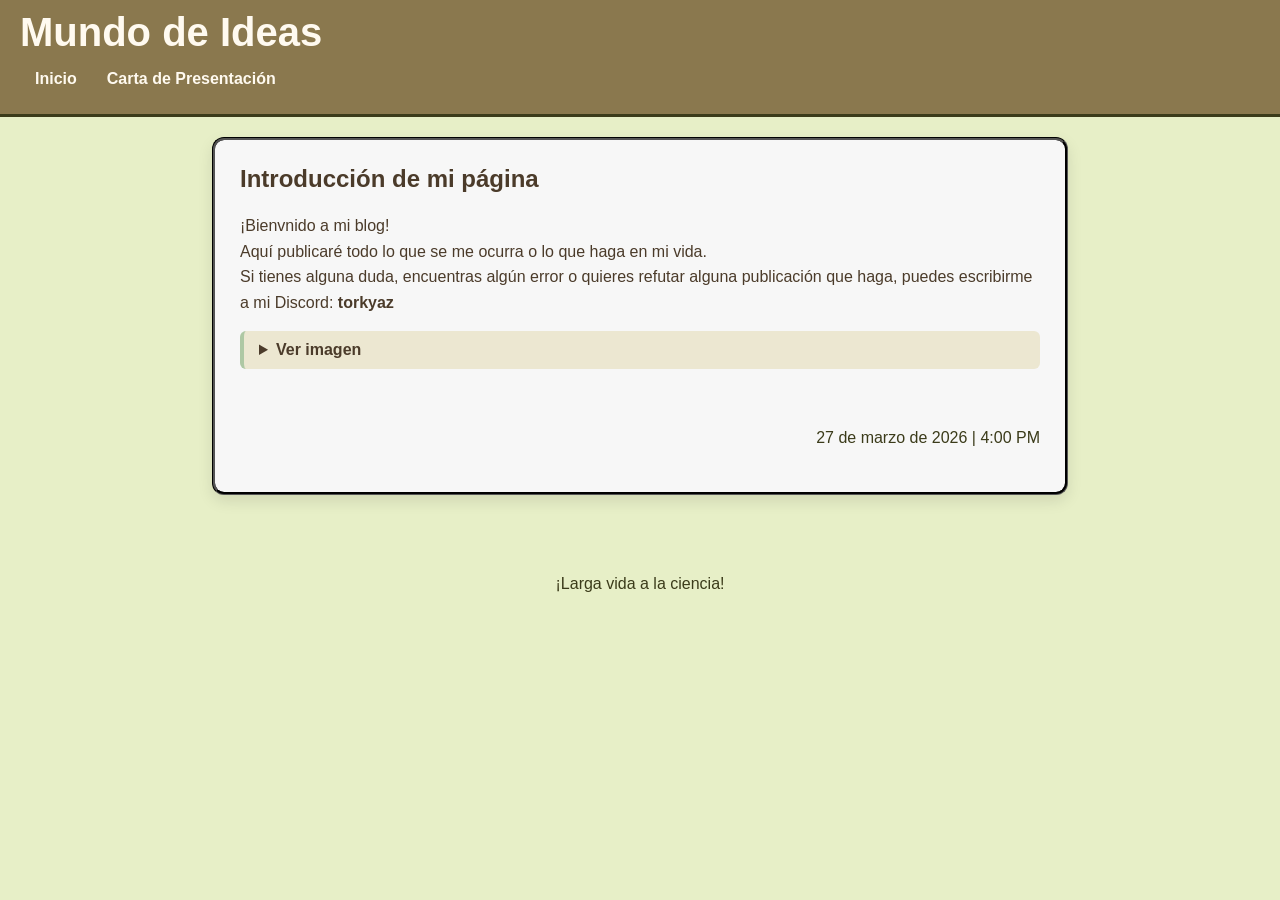
==== pages/blog.html @ 705943fc "Gran actualizacion" ====
<!DOCTYPE html>
<html lang="es">
<head>
    <meta charset="UTF-8">
    <meta name="viewport" content="width=device-width, initial-scale=1.0">
    <link rel="stylesheet" href="/styles/blog.css">
    <title>Mundo de Ideas</title>
</head>
<body>
    <header class="headx">
        <h1>Mundo de Ideas</h1>
        <nav>
            <ul>
                <li><a href="/index.html">Inicio</a></li>
                <li><a href="/pages/presentation-card.html">Carta de Presentación</a></li>
            </ul>
        </nav>
    </header>

    <main>
        <!--
        <article>
            <header class="title">
                <h2>Mi primer artículo vintage</h2>
            </header>
            <p>Este es el contenido de mi primer artículo con estilo vintage. Puedes sentir la calidez y la estética de un blog más clásico y acogedor.</p>
            <details>
                <summary>Ver PDF de ejemplo</summary>
                <iframe src="resources/ejemplo.pdf" width="100%" height="400px"></iframe>
            </details>

            <footer>Publicado el 27 de marzo de 2026</footer>
        </article>

        <article>
            <header class="title">
                <h2>Ideas creativas para el día</h2>
            </header>
            <p>Hoy quiero compartir algunas técnicas para mantener la creatividad activa y generar nuevas ideas que pueden inspirar futuros proyectos.</p>
            <details>
                <summary>Ver recurso adicional</summary>
                <p>Este es un recurso complementario que se puede desplegar para ver detalles sin ocupar toda la pantalla.</p>
            </details>

            <footer></footer>
        </article>
        -->

        <article>
            <header class="title">
                <h2>Introducción de mi página</h2>
            </header>
            <p>¡Bienvnido a mi blog! <br> Aquí publicaré todo lo que se me ocurra o lo que haga en mi vida. <br> Si tienes alguna duda, encuentras algún error o quieres refutar alguna publicación que haga, puedes escribirme a mi Discord: <b>torkyaz</b></p>
            <details>
                <summary>Ver imagen</summary>
                <img src="/src/Hello!!.jpg" alt="Saludo">
            </details>

            <footer>27 de marzo de 2026 | 4:00 PM</footer>
        </article>
    </main>

    <footer class="foot">¡Larga vida a la ciencia!</footer>
</body>
</html>
---- styles/blog.css ----
/* Estilo general vintage */
body {
    font-family: 'Trebuchet MS', 'Lucida Sans Unicode', 'Lucida Grande', 'Lucida Sans', Arial, sans-serif;
    background-color: #E7EFC7;
    color: #4b3b2a;
    margin: 0;
    padding: 0;
}

.headx {
    background-color: #8A784E;
    color: #fffaf0;
    text-align: left;
    padding: 10px 20px;
    border-bottom: 3px solid #3B3B1A;
}

.headx h1 {
    font-size: 2.5em;
    margin: 0;
}

nav ul {
    list-style: none;
    display: flex;
    justify-content: left;
    margin-top: 15px;
    padding: 0;
}

nav li {
    margin: 0 15px;
}

nav a {
    color: #fffaf0;
    text-decoration: none;
    font-weight: bold;
}

nav a:hover {
    text-decoration: underline;
}

main {
    display: flex;
    flex-direction: column;
    align-items: center;
    padding: 20px 10%;
    gap: 30px;
}

article {
    background-color: #F7F7F7;
    padding: 25px;
    border-radius: 12px;
    box-shadow: 0 6px 15px rgba(0,0,0,0.1);
    width: 100%;
    max-width: 800px;
    border-style: groove;
    border-color: black;
}

article header h2 {
    margin-top: 0;
}

article p {
    line-height: 1.6;
}

details {
    margin-top: 15px;
    background-color: #ECE7D1;
    padding: 10px 15px;
    border-left: 4px solid #AEC8A4;
    border-radius: 6px;
}

details summary {
    cursor: pointer;
    font-weight: bold;
}

iframe {
    margin-top: 10px;
    border: 1px solid #3B3B1A;
    border-radius: 4px;
}

footer {
    color: #3B3B1A;
    text-align: right;
    padding: 20px 0;
    margin-top: 40px;
}

a {
    color: #AEC8A4;
}

a:hover {
    text-decoration: underline;
}

.foot {
    text-align: center;
}

@media (max-width: 1024px) {
    main {
        padding: 20px 8%;
    }
    nav ul {
        justify-content: center;
        flex-wrap: wrap;
    }
    nav li {
        margin: 5px 10px;
    }
    .headx h1 {
        font-size: 2.2em;
    }
}

@media (max-width: 768px) {
    main {
        padding: 15px 5%;
    }
    article {
        padding: 20px;
    }
    .headx h1 {
        font-size: 2em;
        text-align: center;
    }
    nav ul {
        flex-direction: column;
        align-items: center;
    }
    nav li {
        margin: 8px 0;
    }
    footer {
        text-align: center;
    }
}

@media (max-width: 480px) {
    .headx h1 {
        font-size: 1.8em;
    }
    article {
        padding: 15px;
    }
    details iframe {
        height: 250px;
    }
}
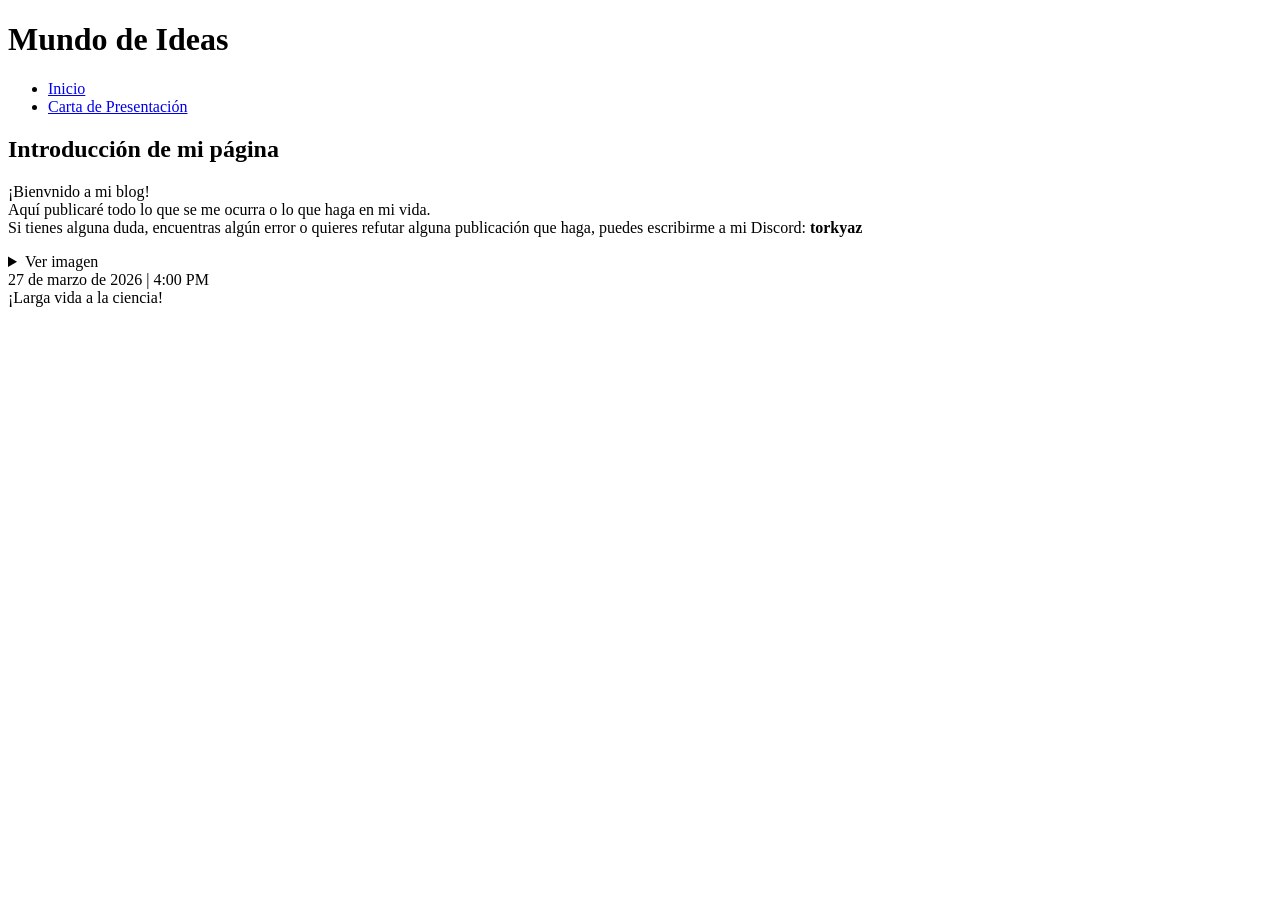
==== commit 6979ba8c: "dots uptade" ====
--- a/pages/blog.html
+++ b/pages/blog.html
@@ -3,7 +3,7 @@
 <head>
     <meta charset="UTF-8">
     <meta name="viewport" content="width=device-width, initial-scale=1.0">
-    <link rel="stylesheet" href="/styles/blog.css">
+    <link rel="stylesheet" href="./styles/blog.css">
     <title>Mundo de Ideas</title>
 </head>
 <body>
@@ -11,8 +11,8 @@
         <h1>Mundo de Ideas</h1>
         <nav>
             <ul>
-                <li><a href="/index.html">Inicio</a></li>
-                <li><a href="/pages/presentation-card.html">Carta de Presentación</a></li>
+                <li><a href="./index.html">Inicio</a></li>
+                <li><a href="./pages/presentation-card.html">Carta de Presentación</a></li>
             </ul>
         </nav>
     </header>
@@ -53,7 +53,7 @@
             <p>¡Bienvnido a mi blog! <br> Aquí publicaré todo lo que se me ocurra o lo que haga en mi vida. <br> Si tienes alguna duda, encuentras algún error o quieres refutar alguna publicación que haga, puedes escribirme a mi Discord: <b>torkyaz</b></p>
             <details>
                 <summary>Ver imagen</summary>
-                <img src="/src/Hello!!.jpg" alt="Saludo">
+                <img src="./src/Hello!!.jpg" alt="Saludo">
             </details>
 
             <footer>27 de marzo de 2026 | 4:00 PM</footer>
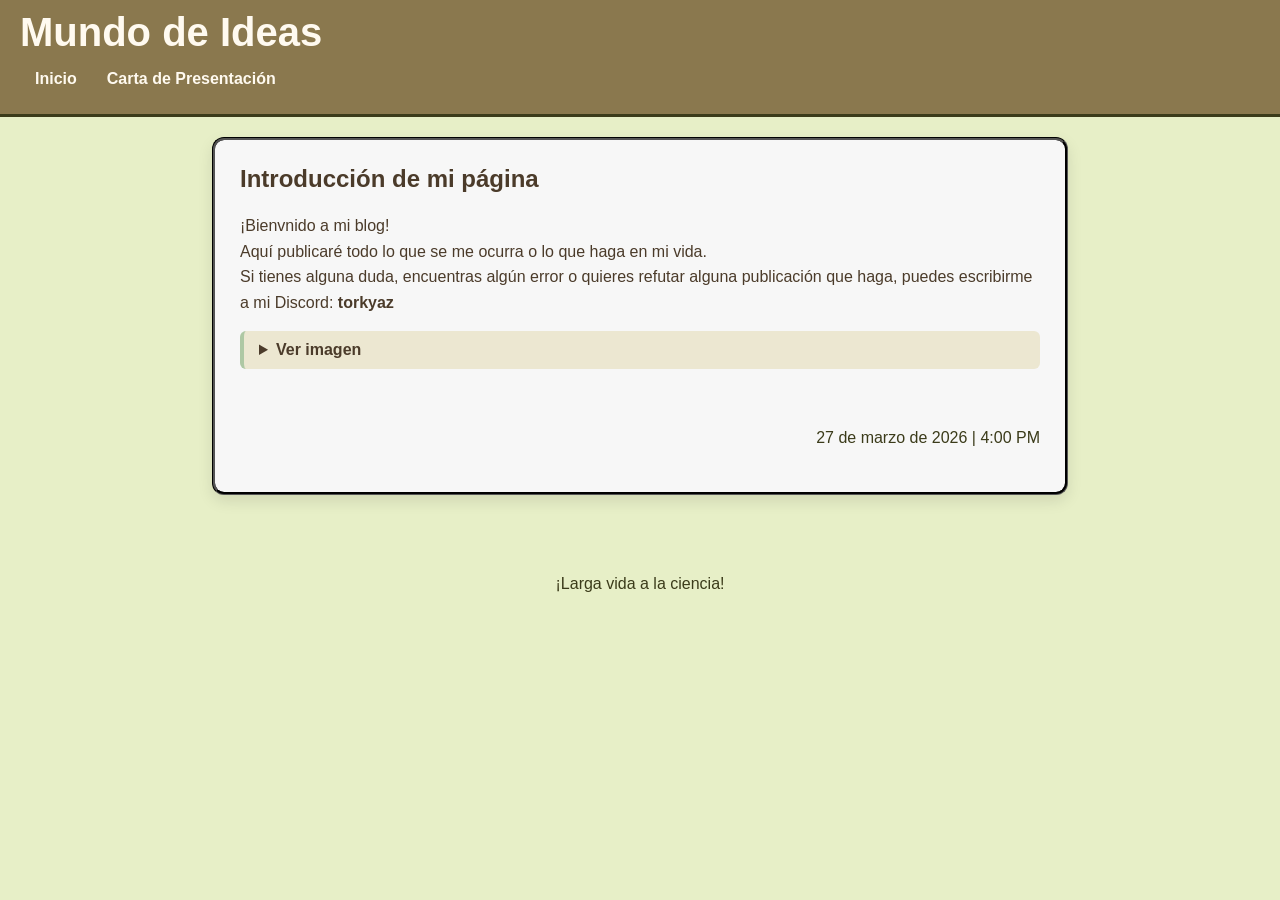
==== commit 0af311ff: "dots update 2" ====
--- a/pages/blog.html
+++ b/pages/blog.html
@@ -3,7 +3,7 @@
 <head>
     <meta charset="UTF-8">
     <meta name="viewport" content="width=device-width, initial-scale=1.0">
-    <link rel="stylesheet" href="./styles/blog.css">
+    <link rel="stylesheet" href="/styles/blog.css">
     <title>Mundo de Ideas</title>
 </head>
 <body>
@@ -11,8 +11,8 @@
         <h1>Mundo de Ideas</h1>
         <nav>
             <ul>
-                <li><a href="./index.html">Inicio</a></li>
-                <li><a href="./pages/presentation-card.html">Carta de Presentación</a></li>
+                <li><a href="/index.html">Inicio</a></li>
+                <li><a href="presentation-card.html">Carta de Presentación</a></li>
             </ul>
         </nav>
     </header>
--- a/styles/blog.css
+++ b/styles/blog.css
@@ -0,0 +1,159 @@
+/* Estilo general vintage */
+body {
+    font-family: 'Trebuchet MS', 'Lucida Sans Unicode', 'Lucida Grande', 'Lucida Sans', Arial, sans-serif;
+    background-color: #E7EFC7;
+    color: #4b3b2a;
+    margin: 0;
+    padding: 0;
+}
+
+.headx {
+    background-color: #8A784E;
+    color: #fffaf0;
+    text-align: left;
+    padding: 10px 20px;
+    border-bottom: 3px solid #3B3B1A;
+}
+
+.headx h1 {
+    font-size: 2.5em;
+    margin: 0;
+}
+
+nav ul {
+    list-style: none;
+    display: flex;
+    justify-content: left;
+    margin-top: 15px;
+    padding: 0;
+}
+
+nav li {
+    margin: 0 15px;
+}
+
+nav a {
+    color: #fffaf0;
+    text-decoration: none;
+    font-weight: bold;
+}
+
+nav a:hover {
+    text-decoration: underline;
+}
+
+main {
+    display: flex;
+    flex-direction: column;
+    align-items: center;
+    padding: 20px 10%;
+    gap: 30px;
+}
+
+article {
+    background-color: #F7F7F7;
+    padding: 25px;
+    border-radius: 12px;
+    box-shadow: 0 6px 15px rgba(0,0,0,0.1);
+    width: 100%;
+    max-width: 800px;
+    border-style: groove;
+    border-color: black;
+}
+
+article header h2 {
+    margin-top: 0;
+}
+
+article p {
+    line-height: 1.6;
+}
+
+details {
+    margin-top: 15px;
+    background-color: #ECE7D1;
+    padding: 10px 15px;
+    border-left: 4px solid #AEC8A4;
+    border-radius: 6px;
+}
+
+details summary {
+    cursor: pointer;
+    font-weight: bold;
+}
+
+iframe {
+    margin-top: 10px;
+    border: 1px solid #3B3B1A;
+    border-radius: 4px;
+}
+
+footer {
+    color: #3B3B1A;
+    text-align: right;
+    padding: 20px 0;
+    margin-top: 40px;
+}
+
+a {
+    color: #AEC8A4;
+}
+
+a:hover {
+    text-decoration: underline;
+}
+
+.foot {
+    text-align: center;
+}
+
+@media (max-width: 1024px) {
+    main {
+        padding: 20px 8%;
+    }
+    nav ul {
+        justify-content: center;
+        flex-wrap: wrap;
+    }
+    nav li {
+        margin: 5px 10px;
+    }
+    .headx h1 {
+        font-size: 2.2em;
+    }
+}
+
+@media (max-width: 768px) {
+    main {
+        padding: 15px 5%;
+    }
+    article {
+        padding: 20px;
+    }
+    .headx h1 {
+        font-size: 2em;
+        text-align: center;
+    }
+    nav ul {
+        flex-direction: column;
+        align-items: center;
+    }
+    nav li {
+        margin: 8px 0;
+    }
+    footer {
+        text-align: center;
+    }
+}
+
+@media (max-width: 480px) {
+    .headx h1 {
+        font-size: 1.8em;
+    }
+    article {
+        padding: 15px;
+    }
+    details iframe {
+        height: 250px;
+    }
+}
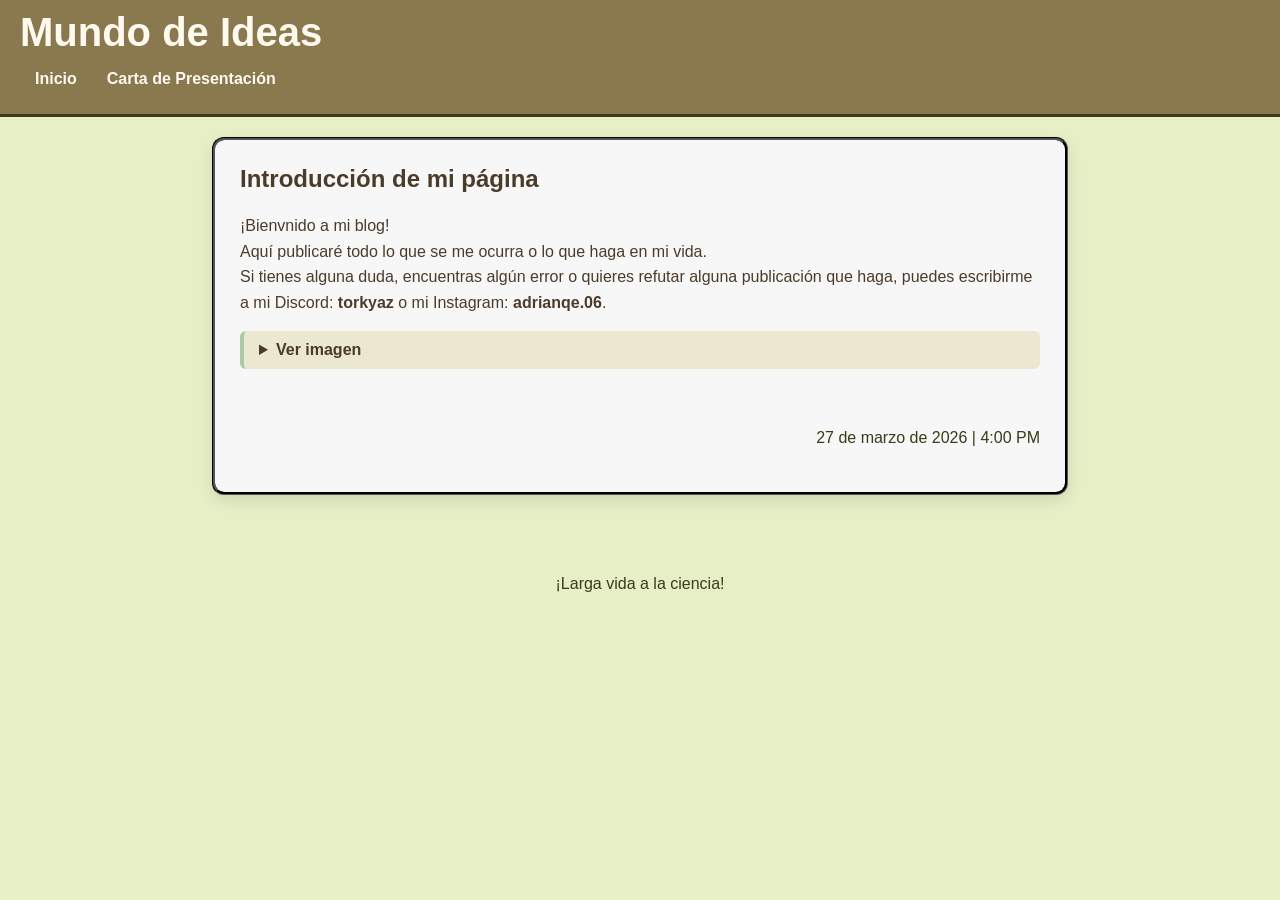
==== commit fd824458: "arreglos de bugs" ====
--- a/pages/blog.html
+++ b/pages/blog.html
@@ -3,7 +3,7 @@
 <head>
     <meta charset="UTF-8">
     <meta name="viewport" content="width=device-width, initial-scale=1.0">
-    <link rel="stylesheet" href="/styles/blog.css">
+    <link rel="stylesheet" href="../styles/blog.css">
     <title>Mundo de Ideas</title>
 </head>
 <body>
@@ -11,7 +11,7 @@
         <h1>Mundo de Ideas</h1>
         <nav>
             <ul>
-                <li><a href="/index.html">Inicio</a></li>
+                <li><a href="../index.html">Inicio</a></li>
                 <li><a href="presentation-card.html">Carta de Presentación</a></li>
             </ul>
         </nav>
@@ -50,10 +50,10 @@
             <header class="title">
                 <h2>Introducción de mi página</h2>
             </header>
-            <p>¡Bienvnido a mi blog! <br> Aquí publicaré todo lo que se me ocurra o lo que haga en mi vida. <br> Si tienes alguna duda, encuentras algún error o quieres refutar alguna publicación que haga, puedes escribirme a mi Discord: <b>torkyaz</b></p>
+            <p>¡Bienvnido a mi blog! <br> Aquí publicaré todo lo que se me ocurra o lo que haga en mi vida. <br> Si tienes alguna duda, encuentras algún error o quieres refutar alguna publicación que haga, puedes escribirme a mi Discord: <b>torkyaz</b> o mi Instagram: <b>adrianqe.06</b>.</p>
             <details>
                 <summary>Ver imagen</summary>
-                <img src="./src/Hello!!.jpg" alt="Saludo">
+                <img src="../src/Hello!!.jpg" alt="Saludo">
             </details>
 
             <footer>27 de marzo de 2026 | 4:00 PM</footer>
--- a/styles/blog.css
+++ b/styles/blog.css
@@ -82,6 +82,10 @@
     font-weight: bold;
 }
 
+img {
+    border-radius: 1em;
+}
+
 iframe {
     margin-top: 10px;
     border: 1px solid #3B3B1A;
@@ -146,7 +150,7 @@
     }
 }
 
-@media (max-width: 480px) {
+@media (max-width: 620px) {
     .headx h1 {
         font-size: 1.8em;
     }
@@ -156,4 +160,8 @@
     details iframe {
         height: 250px;
     }
+    img {
+        width: 50%;
+        height: 50%;
+    }
 }
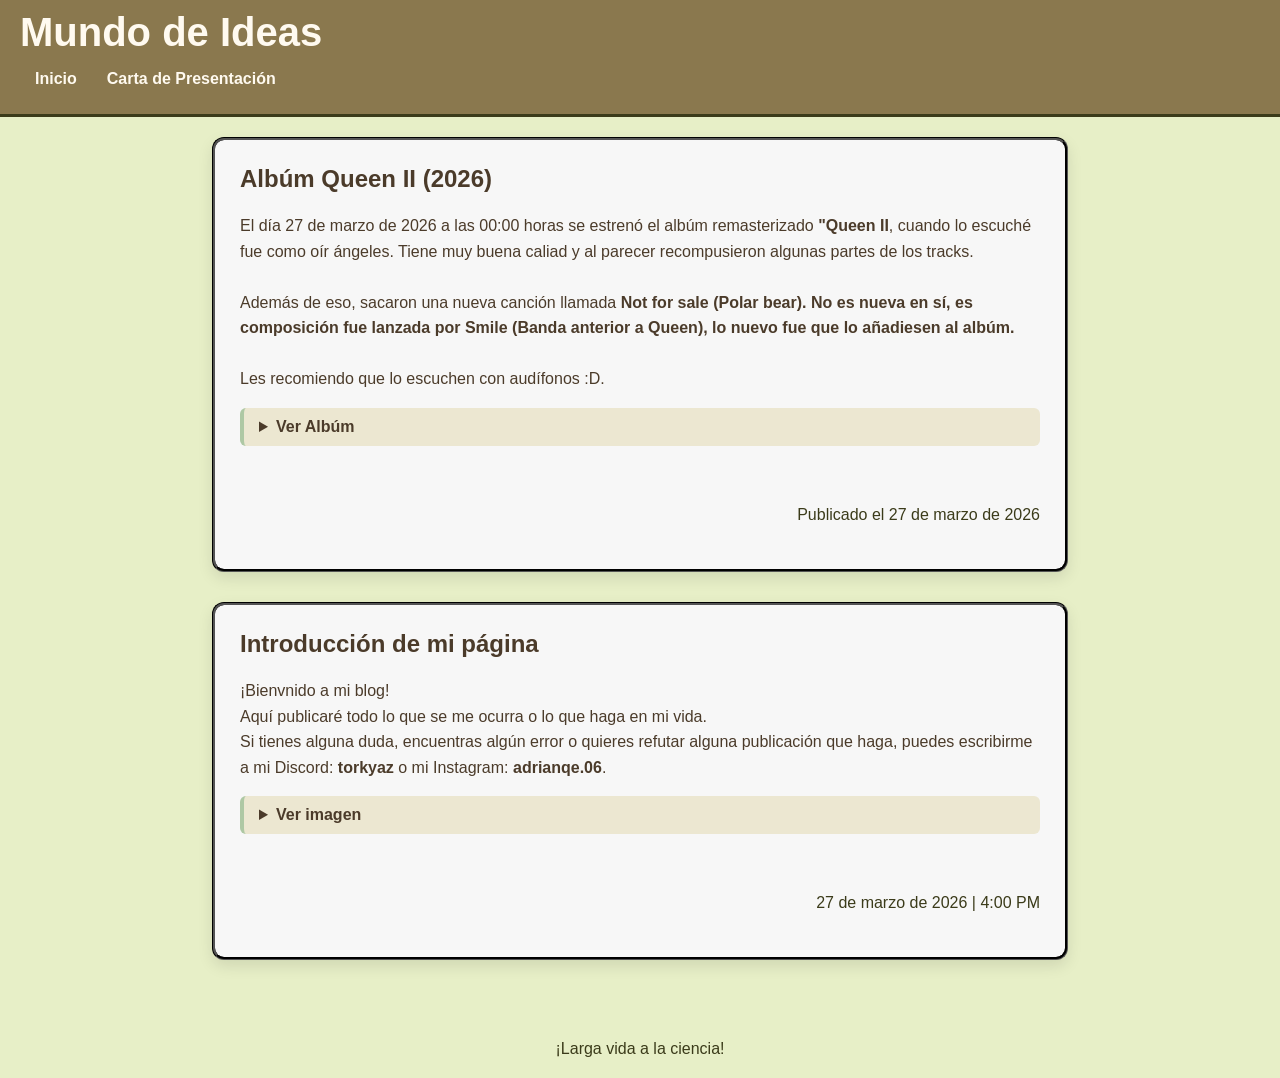
==== commit acd05860: "news #1" ====
--- a/pages/blog.html
+++ b/pages/blog.html
@@ -48,6 +48,20 @@
 
         <article>
             <header class="title">
+                <h2>Albúm Queen II (2026)</h2>
+            </header>
+            <p>El día 27 de marzo de 2026 a las 00:00 horas se estrenó el albúm remasterizado <b>"Queen II</b>, cuando lo escuché fue como oír ángeles. Tiene muy buena caliad y al parecer recompusieron algunas partes de los tracks. <br> <br>Además de eso, sacaron una nueva canción llamada <b>Not for sale (Polar bear). No es nueva en sí, es composición fue lanzada por Smile (Banda anterior a Queen), lo nuevo fue que lo añadiesen al albúm.</b><br>
+            <br> Les recomiendo que lo escuchen con audífonos :D.</p>
+            <details>
+                <summary>Ver Albúm</summary>
+                <iframe data-testid="embed-iframe" style="border-radius:12px" src="https://open.spotify.com/embed/album/1HFobzrUk120xHeop7rC5D?utm_source=generator&theme=0" width="100%" height="352px" frameBorder="0" allowfullscreen="" allow="autoplay; clipboard-write; encrypted-media; fullscreen; picture-in-picture" loading="lazy"></iframe>
+            </details>
+
+            <footer>Publicado el 27 de marzo de 2026</footer>
+        </article>
+
+        <article>
+            <header class="title">
                 <h2>Introducción de mi página</h2>
             </header>
             <p>¡Bienvnido a mi blog! <br> Aquí publicaré todo lo que se me ocurra o lo que haga en mi vida. <br> Si tienes alguna duda, encuentras algún error o quieres refutar alguna publicación que haga, puedes escribirme a mi Discord: <b>torkyaz</b> o mi Instagram: <b>adrianqe.06</b>.</p>
@@ -55,7 +69,7 @@
                 <summary>Ver imagen</summary>
                 <img src="../src/Hello!!.jpg" alt="Saludo">
             </details>
-
+            
             <footer>27 de marzo de 2026 | 4:00 PM</footer>
         </article>
     </main>
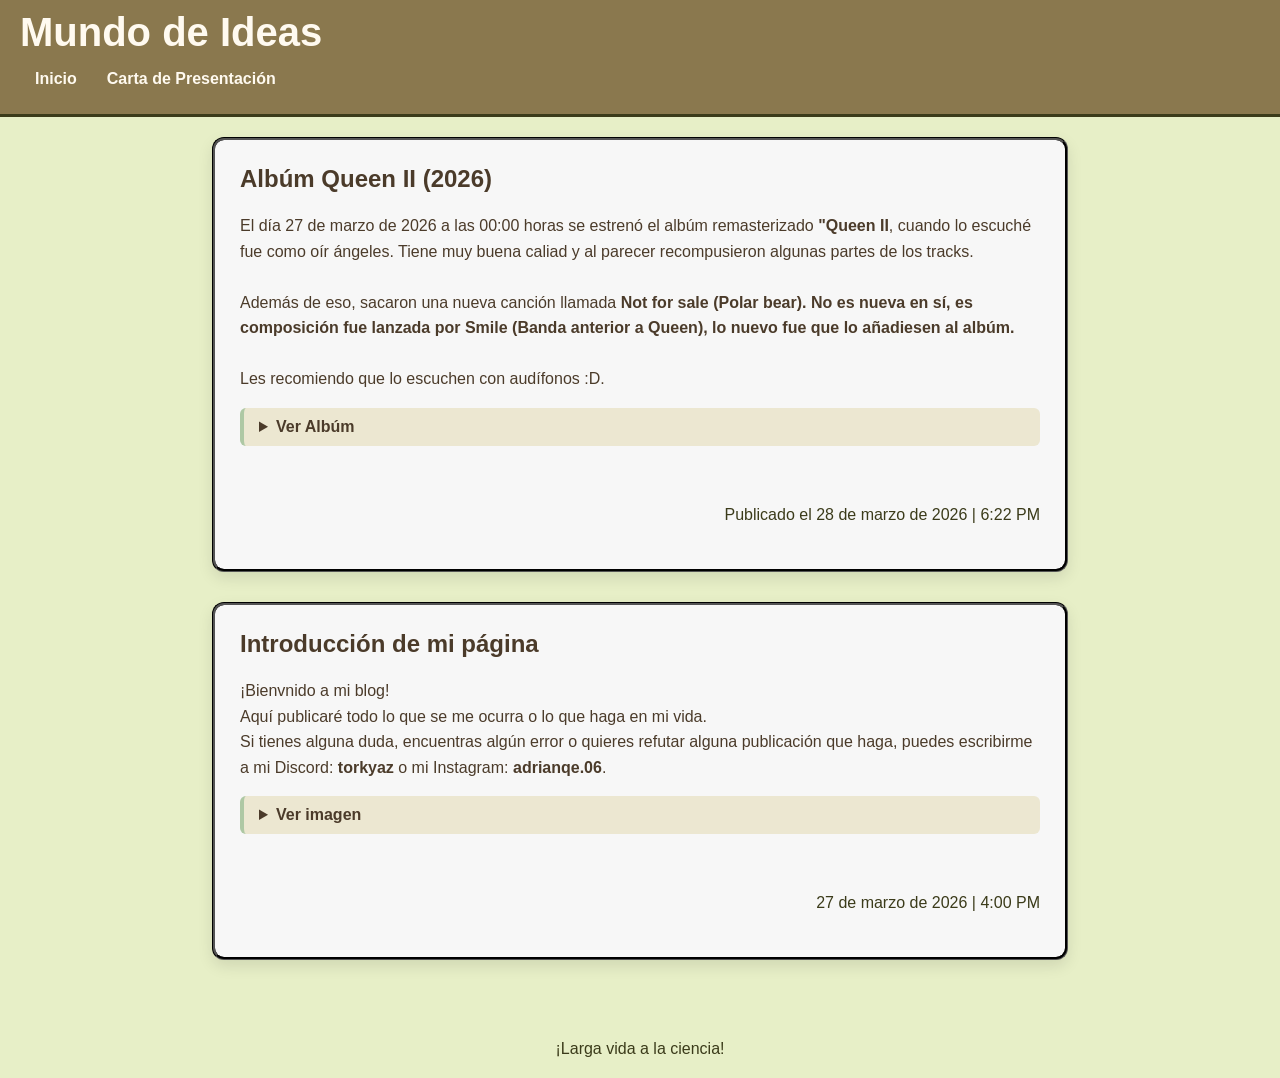
==== commit 643a9bcf: "news #1.1" ====
--- a/pages/blog.html
+++ b/pages/blog.html
@@ -57,7 +57,7 @@
                 <iframe data-testid="embed-iframe" style="border-radius:12px" src="https://open.spotify.com/embed/album/1HFobzrUk120xHeop7rC5D?utm_source=generator&theme=0" width="100%" height="352px" frameBorder="0" allowfullscreen="" allow="autoplay; clipboard-write; encrypted-media; fullscreen; picture-in-picture" loading="lazy"></iframe>
             </details>
 
-            <footer>Publicado el 27 de marzo de 2026</footer>
+            <footer>Publicado el 28 de marzo de 2026 | 6:22 PM</footer>
         </article>
 
         <article>
